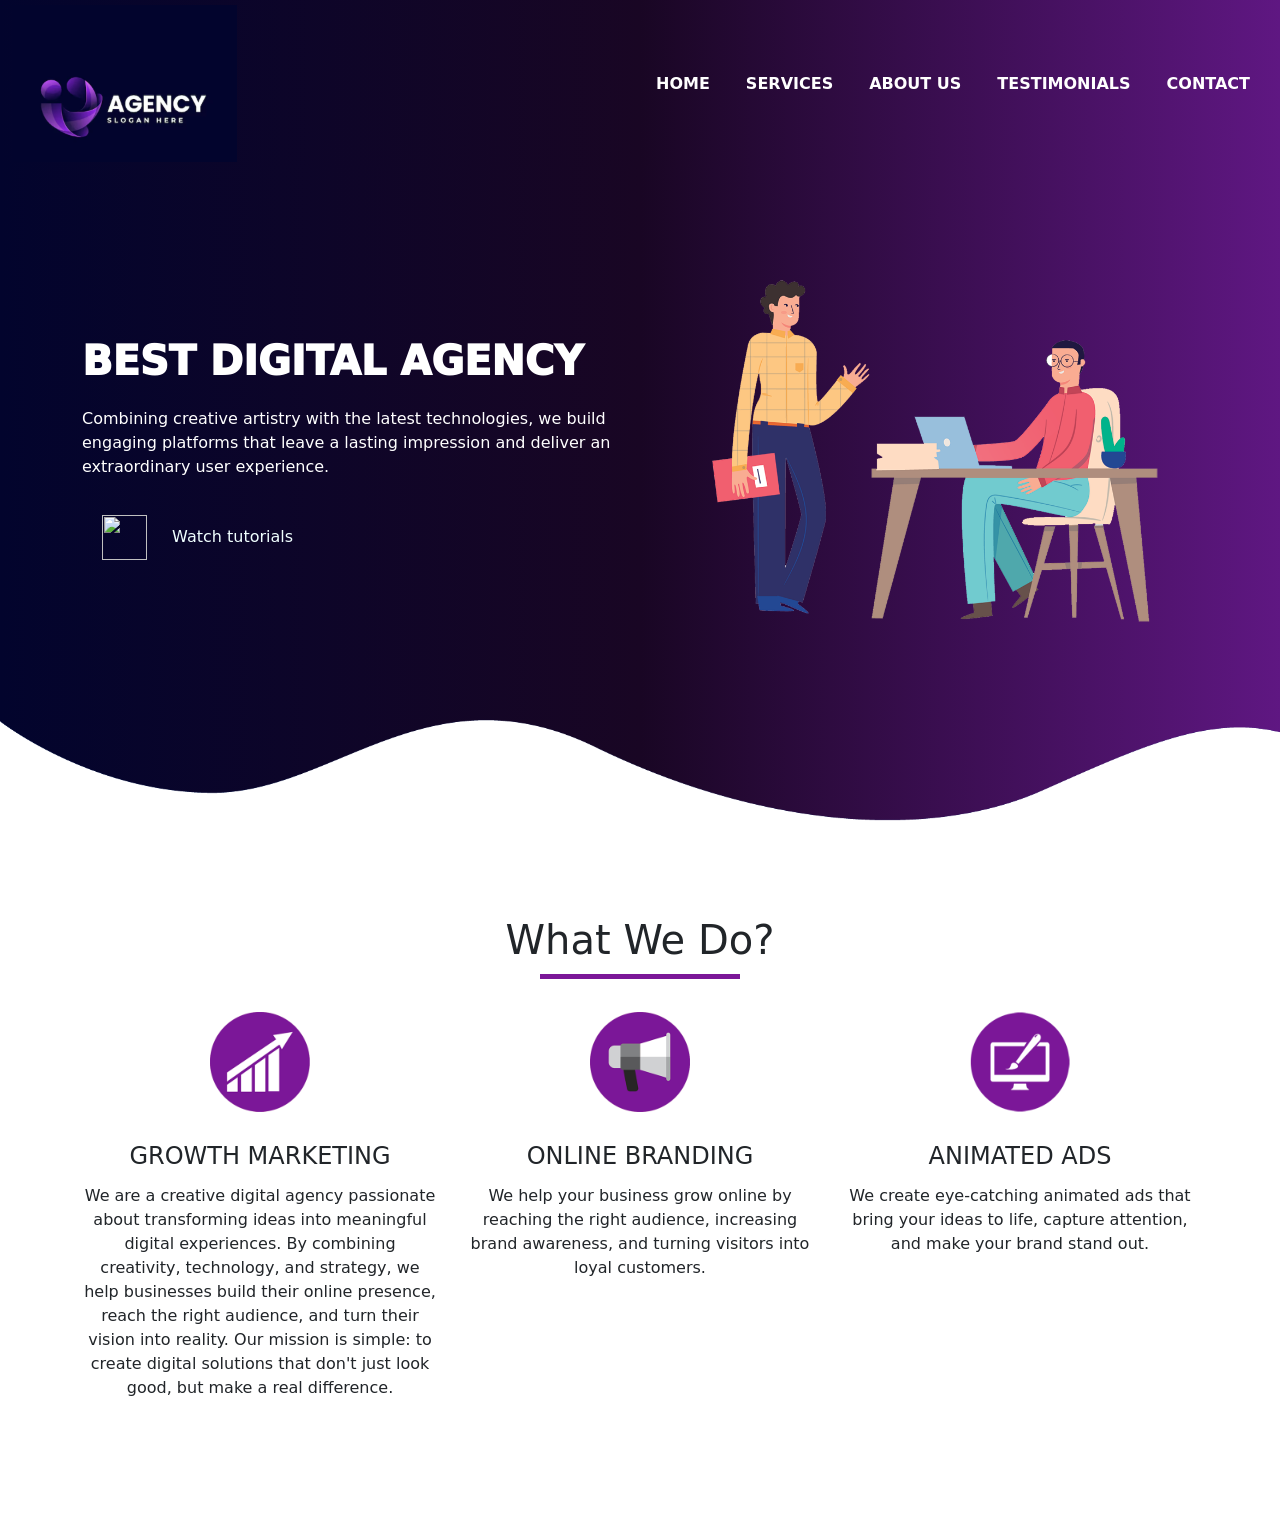
==== complete website/index.html @ f59f9330 "Add files via upload" ====
<html>
<head>
<title> Agency website  </title>
<link rel="stylesheet" href="style.css">   
<link rel="stylesheet"
  href="https://cdn.jsdelivr.net/npm/bootstrap@5.3.8/dist/css/bootstrap.min.css">
<script src="https://cdn.jsdelivr.net/npm/bootstrap@5.3.8/dist/js/bootstrap.bundle.min.js"></script>
<link rel="stylesheet" href="https://cdnjs.cloudflare.com/ajax/libs/font-awesome/6.7.2/css/all.min.css">
</head>
    
<body>
<!--------------------------------------- navbar section-- --------------------------------------------------------------->
<section id="nav-bar">
    
<nav class="navbar navbar-expand-lg bg-body-tertiary">
  <div class="container-fluid">
    <a class="navbar-brand" href="#"><img src="images/logo.png"></a>
    <button class="navbar-toggler" type="button" data-bs-toggle="collapse" data-bs-target="#navbarNav" aria-controls="navbarNav" aria-expanded="false" aria-label="Toggle navigation">
     <i class="fa-solid fa-bars"></i>
    </button>
    <div class="collapse navbar-collapse" id="navbarNav">
      <ul class="navbar-nav ms-auto">
        <li class="nav-item">
          <a class="nav-link " href="#">HOME</a>
        </li>
        <li class="nav-item">
          <a class="nav-link" href="#">SERVICES</a>
        </li>
        <li class="nav-item">
          <a class="nav-link" href="#">ABOUT US </a>
        </li>
        <li class="nav-item">
          <a class="nav-link " href="#" >TESTIMONIALS</a>
        </li>
          <li class="nav-item">
          <a class="nav-link " href="#" >CONTACT</a>
        </li>
      </ul>
    </div>
  </div>
</nav>
</section>  
<!--------------------------------------- banner section-- --------------------------------------------------------------->
<section id="banner">
<div class="container">
<div class="row">
<div class="col-md-6">     
<p class="promo-title">BEST DIGITAL AGENCY</p>
<p>Combining creative artistry with the latest technologies, we build engaging platforms that leave a lasting impression and deliver an extraordinary user experience. </p>
<a href="#"><img src="images/PLAY.png" class="play-btn"> Watch tutorials</a>
</div>
<div class="col-md-6 text-center">
<img src="images/home2.png" class="img-fluid">  
</div>
</div>
</div>   
    <img src="images/wave1.png" class="bottom-img">
</section>
<!--------------------------------------- services section-- ---------------------------------------------------------------> 
<section id="services">
<div class="container text-center">
<h1 class="title">What We Do?</h1>
<div class="row text-center">
<div class="col-md-4 services">  
<img src="images/service1.png" class="service-img">   
<h4> Growth Marketing </h4>   
<p>We are a creative digital agency passionate about transforming ideas into meaningful digital experiences. By combining creativity, technology, and strategy, we help businesses build their online presence, reach the right audience, and turn their vision into reality.

Our mission is simple: to create digital solutions that don't just look good, but make a real difference.</p> 
</div>
<div class="col-md-4 services">  
<img src="images/service2.png" class="service-img">   
<h4> Online Branding </h4>   
<p>We help your business grow online by reaching the right audience, increasing brand awareness, and turning visitors into loyal customers.</p>    
</div> 
<div class="col-md-4 services">  
<img src="images/service3.png" class="service-img">   
<h4>Animated Ads</h4>   
<p>We create eye-catching animated ads that bring your ideas to life, capture attention, and make your brand stand out.</p>
</div>
</div>
</div>
    
    

    
    
    
</section>
    
    
</body>
</html>
---- complete website/style.css ----
*{
    
    margin: 0;
    padding: 0;
}

body{
    
    front font-family: sans-serif;
}
/*----------------------------navbar section----------------------------------------*/
#nav-bar{
    
    position:sticky;
    top: 0;
    z-index:10;
}
.navbar{
    background-image: linear-gradient(to right ,#02042D, #190624 ,#5f1782);
    padding:0 !important ;
    
}

navbar-brand img{
    
    height: 40px;
    padding-left: 20px;
}
.navbar-nav li
{
    
    padding: 0 10px;
}
.navbar-nav li a
{
    
    color: #fff !important;
    font-weight: 600;
    float:right;
    text-align: left;
}
.fa-bars{
    color: #fff;
    font-size:30px !important;
}
.navbar-toggler
{
  outline: none !important;     
}
/*----------------------------banner section----------------------------------------*/
 
#banner{
    background-image: linear-gradient(to right ,#02042D, #190624 ,#5f1782);
    color:#fff;
    padding-top:5%;
}
.promo-title
{
 font-size: 40px;
 font-weight: 1000;
 margin-top: 100px; 
}
.play-btn
{
    width:45px;
    margin:20px;
}
#banner a
{
    color:azure;
    text-decoration-line: none;
}
.bottom-img
{
    width: 100%;
}
/*----------------------------services section----------------------------------------*/
#services{
    padding:80px 0;
}
.service-img
{
    width:100px;
    margin-top:20px;
}
.services
{
    padding:20px;
}
.services h4
{
    padding:5px;
    margin-top: 25px;
    text-transform:uppercase;
}
.title::before
{
    content:'';
    background: #7b1798;
    height: 5px;
    width: 200px;
    margin-left: auto;
    margin-right: auto;
    display: block;
    transform:translateY(63px);
        
        
}
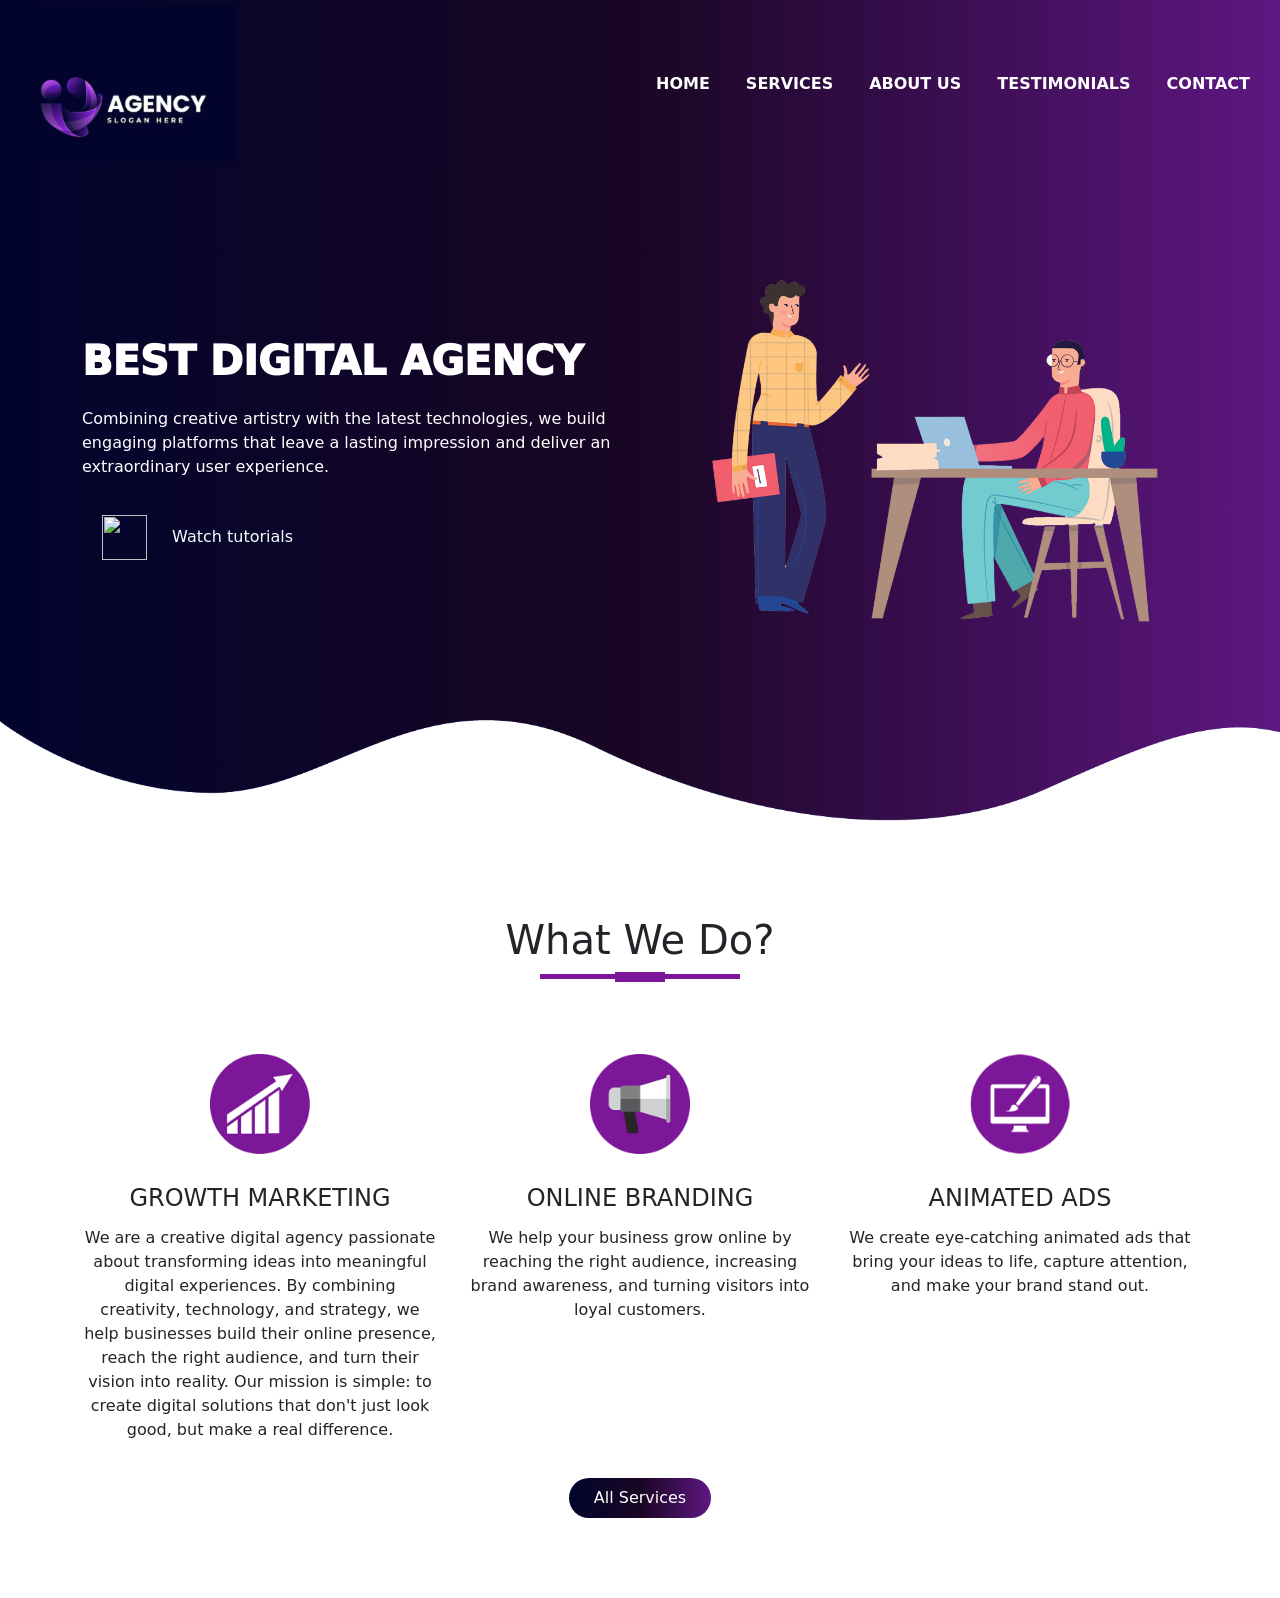
==== commit e3566d3c: "Add files via upload" ====
--- a/complete website/index.html
+++ b/complete website/index.html
@@ -79,15 +79,10 @@
 <p>We create eye-catching animated ads that bring your ideas to life, capture attention, and make your brand stand out.</p>
 </div>
 </div>
-</div>
-    
-    
-
-    
-    
-    
+    <button calss="button" type="button" class="btn btn-primary">All Services </button>
+</div>    
 </section>
-    
+<!--------------------------------------- About Us -- ---------------------------------------------------------------->   
     
 </body>
 </html>
--- a/complete website/style.css
+++ b/complete website/style.css
@@ -103,6 +103,26 @@
     margin-right: auto;
     display: block;
     transform:translateY(63px);
-        
-        
+              
+}
+.title::after
+{
+    content:'';
+    background: #7b1798;
+    height: 10px;
+    width: 50px;
+    margin-left: auto;
+    margin-right: auto;
+    margin-bottom: 40px;
+    display: block;
+    transform:translateY(8px);          
+}
+#services .btn-primary
+{
+    box-shadow:none;
+    border: none;
+    padding: 8px 25px;
+    border-radius:20px ;
+    background-image: linear-gradient(to right ,#02042D, #190624 ,#5f1782);
+    
 }
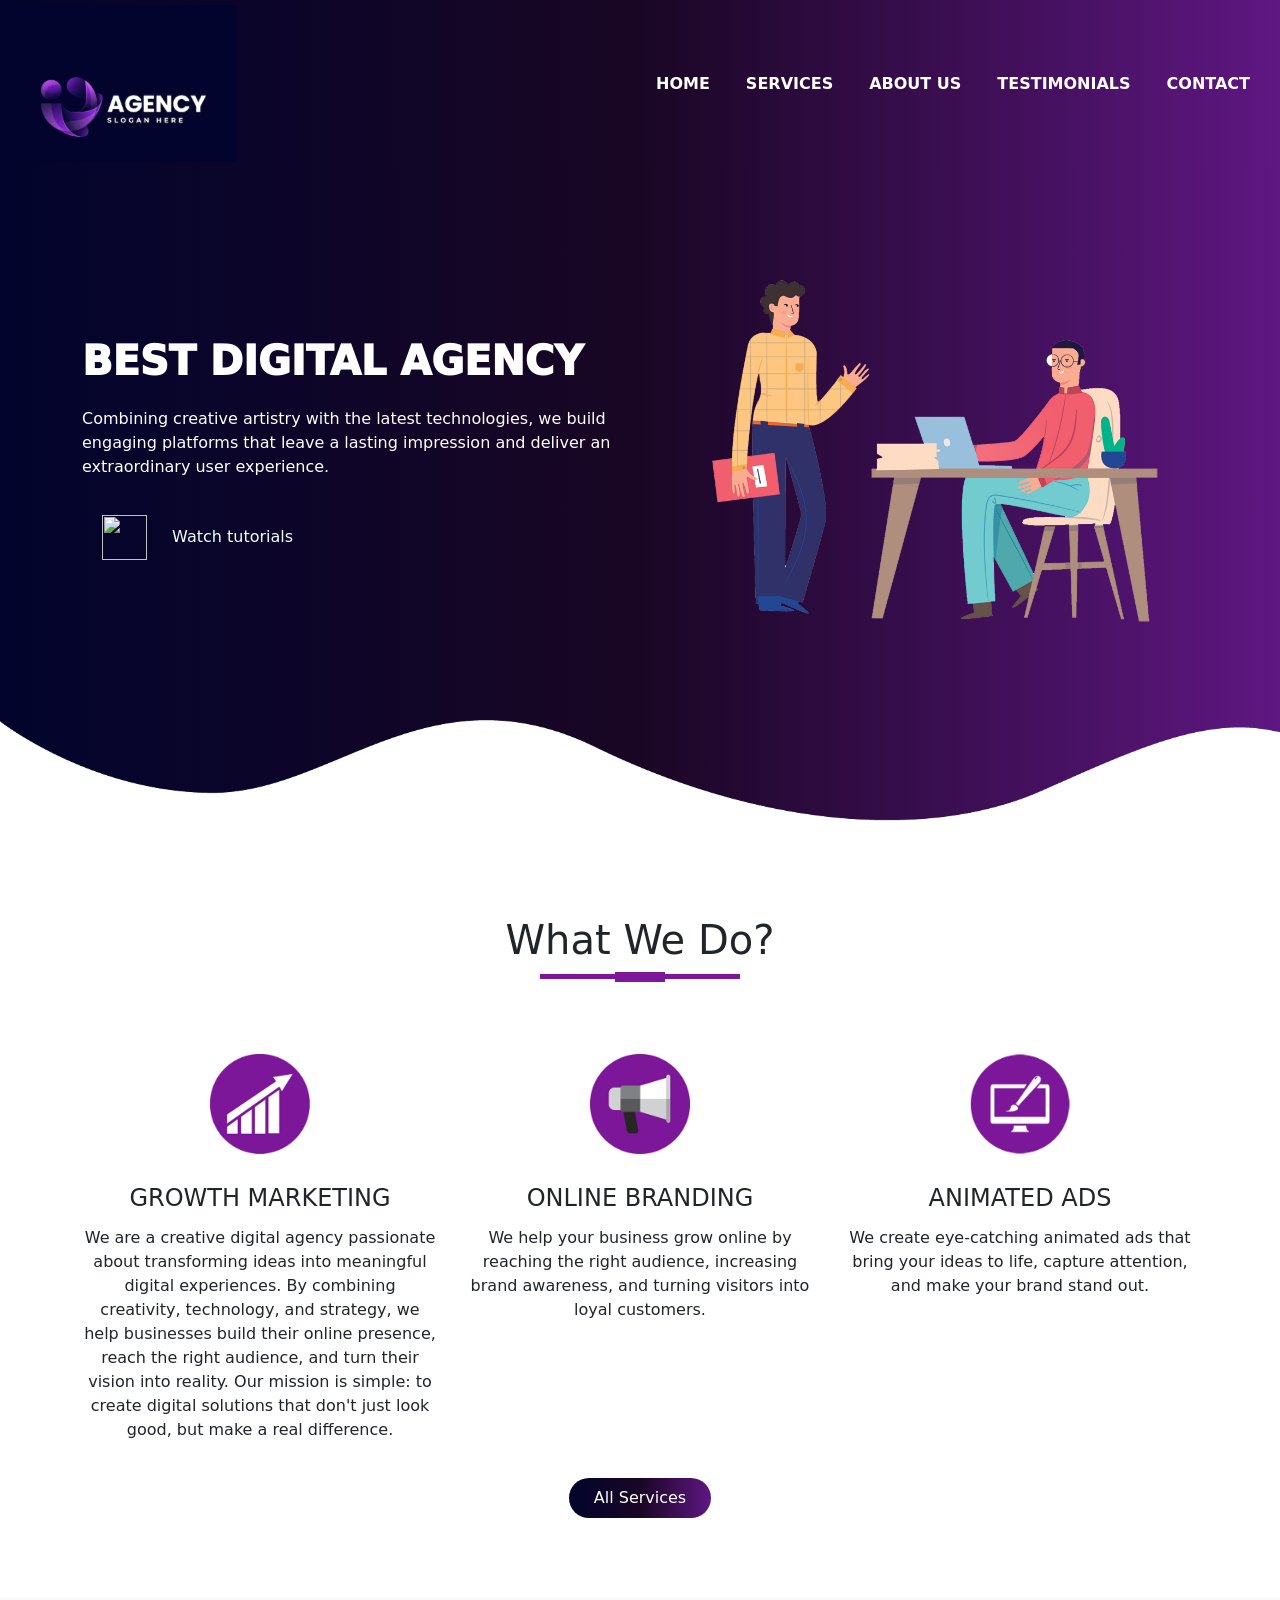
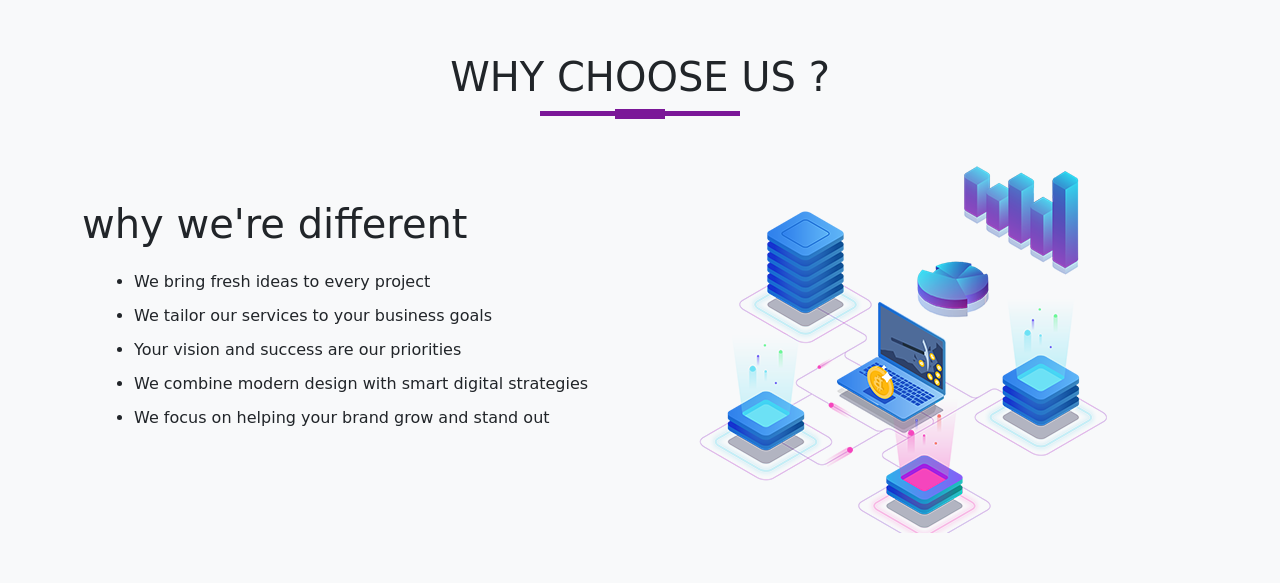
==== commit bfc31a39: "Add files via upload" ====
--- a/complete website/index.html
+++ b/complete website/index.html
@@ -82,7 +82,31 @@
     <button calss="button" type="button" class="btn btn-primary">All Services </button>
 </div>    
 </section>
-<!--------------------------------------- About Us -- ---------------------------------------------------------------->   
+<!--------------------------------------- About-Us section -- ---------------------------------------------------------------->   
+<section id="about-us">
+<div class="container">
+<h1 class="title text-center">WHY CHOOSE US ?</h1>
+<div class="row">
+<div class="col-md-6 about-us">
+<p class="about-title">why we're different</p>
+     <ul>
+     <li>We bring fresh ideas to every project</li>
+     <li>We tailor our services to your business goals</li>
+     <li>Your vision and success are our priorities</li>
+     <li>We combine modern design with smart digital strategies</li>
+     <li>We focus on helping your brand grow and stand out</li>
+     </ul>
+</div>
+<div class="col-md-6 about-us">
+<img src="images/network.png" class="img-fluid">
+</div>
+</div>
+</div>   
+</section>
+<!--------------------------------------- testimonials section -- ---------------------------------------------------------->
+<section id="testimonials">
+     
     
+</section>
 </body>
 </html>
--- a/complete website/style.css
+++ b/complete website/style.css
@@ -125,4 +125,22 @@
     border-radius:20px ;
     background-image: linear-gradient(to right ,#02042D, #190624 ,#5f1782);
     
+}
+/*----------------------------about-us section----------------------------------------*/
+#about-us{
+    
+    background: #f8f9fa;
+    padding-bottom:50px ;
+    padding-top:50px;
+}
+.about-title{
+    font-size:40px;
+    font font-weight: 600;
+    margin-top: 8%;
+}
+#about-us ul li{
+    margin: 10px 0;
+}
+#about-us ul{
+    margin-left:20px;
 }
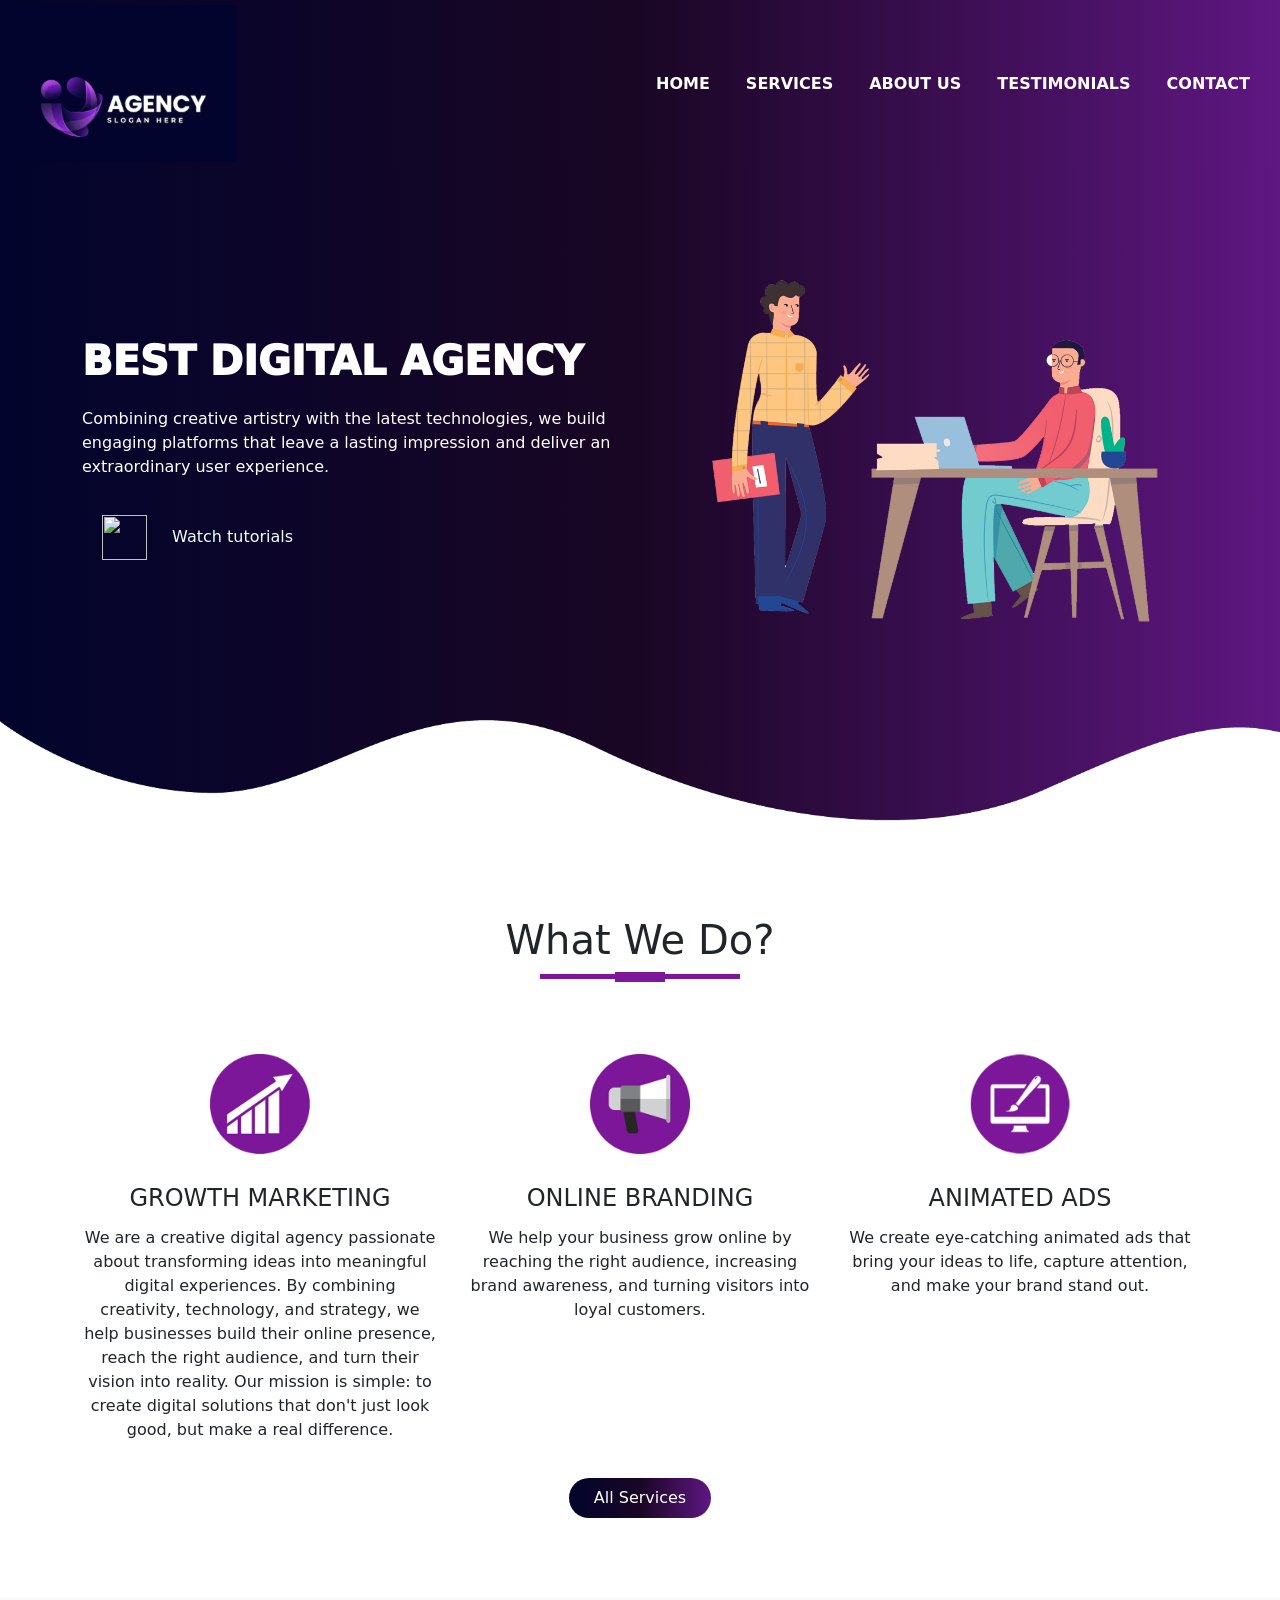
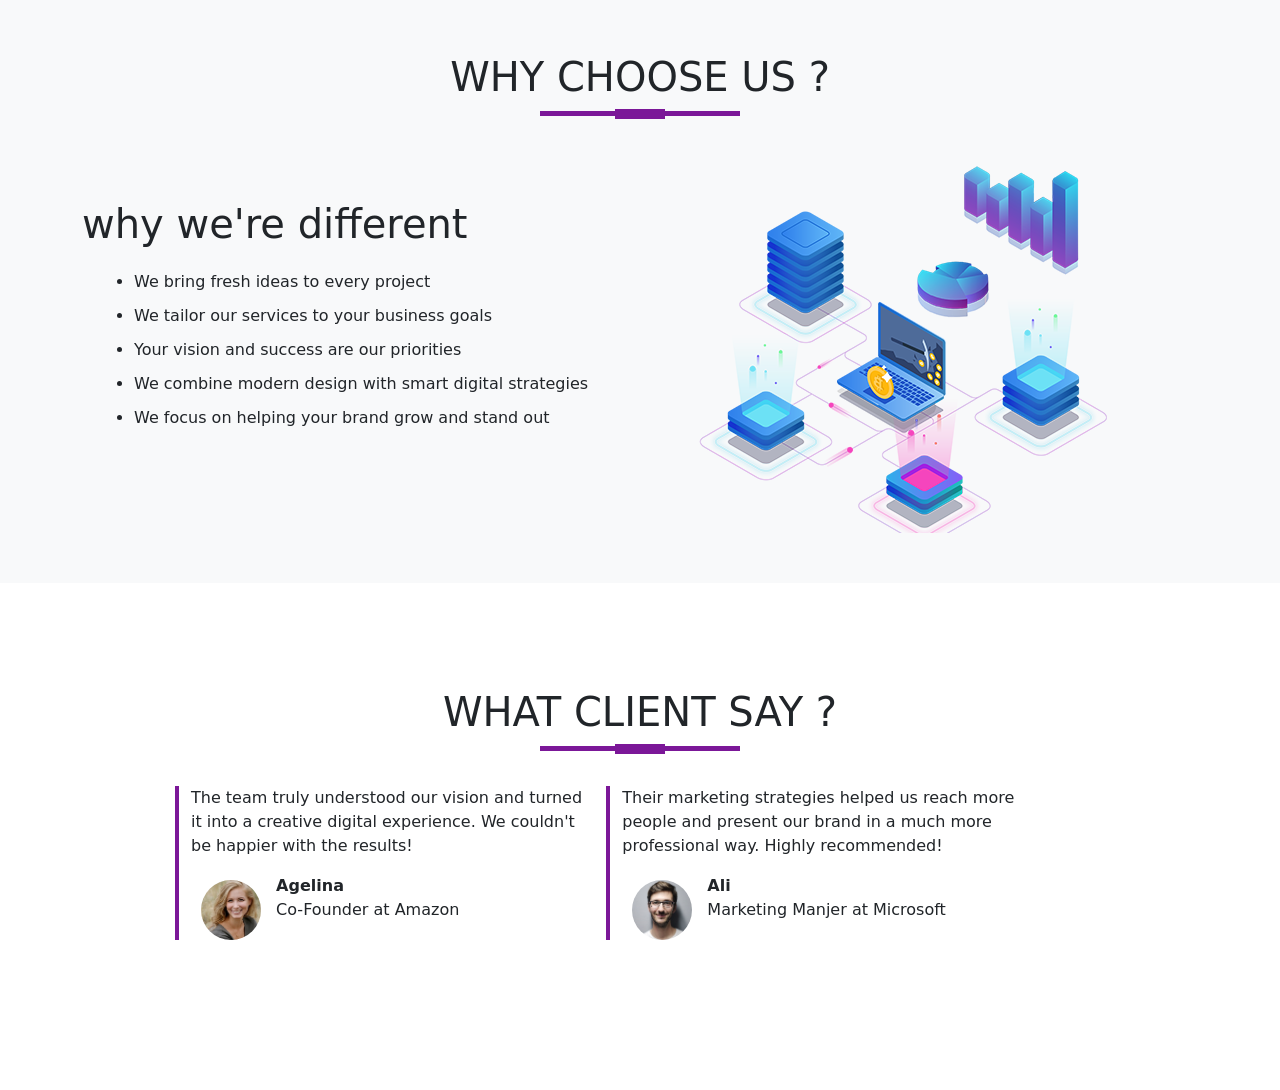
==== commit 02ce7d85: "Add files via upload" ====
--- a/complete website/index.html
+++ b/complete website/index.html
@@ -105,8 +105,23 @@
 </section>
 <!--------------------------------------- testimonials section -- ---------------------------------------------------------->
 <section id="testimonials">
-     
-    
+<div class="container">
+<h1 class="title text-center">WHAT CLIENT SAY ?</h1>   
+<div class="row offset-1">
+<div class="col-md-5 testimonials"> 
+    <p>The team truly understood our vision and turned it into a creative digital experience. We couldn't be happier with the results!</p>
+    <img src="images/user1.jpg">
+    <p class="user-details"><b>Agelina</b><br>Co-Founder at Amazon</p>
+    </div> 
+    <div class="col-md-5 testimonials"> 
+    <p>Their marketing strategies helped us reach more people and present our brand in a much more professional way. Highly recommended!</p>
+    <img src="images/user2.jpg">
+    <p class="user-details"><b>Ali</b><br>Marketing Manjer at Microsoft</p>
+        
+</div> 
+</div>
+</div>    
 </section>
+<!--------------------------------------- social media section -- ---------------------------------------------------------->   
 </body>
 </html>
--- a/complete website/style.css
+++ b/complete website/style.css
@@ -143,4 +143,30 @@
 }
 #about-us ul{
     margin-left:20px;
-}+}
+/*----------------------------testimonials section----------------------------------------*/
+#testimonials{
+    margin: 100px 0;
+}
+.testimonials{
+    border-left: 4px solid #7b1798;
+    margin-top: 50px;
+    margin-bottom: 50px;  
+}
+.testimonials img{
+    height: 60px;
+    width: 60px;
+    border-radius: 50%;
+    margin: 0 10px; 
+}
+.user-details
+{
+    display:inline-block;
+    font font-size: 12px;
+}
+/*----------------------------social media section----------------------------------------*/
+<section id="social-media">
+<div class="container">
+<div class="row">
+
+</section>
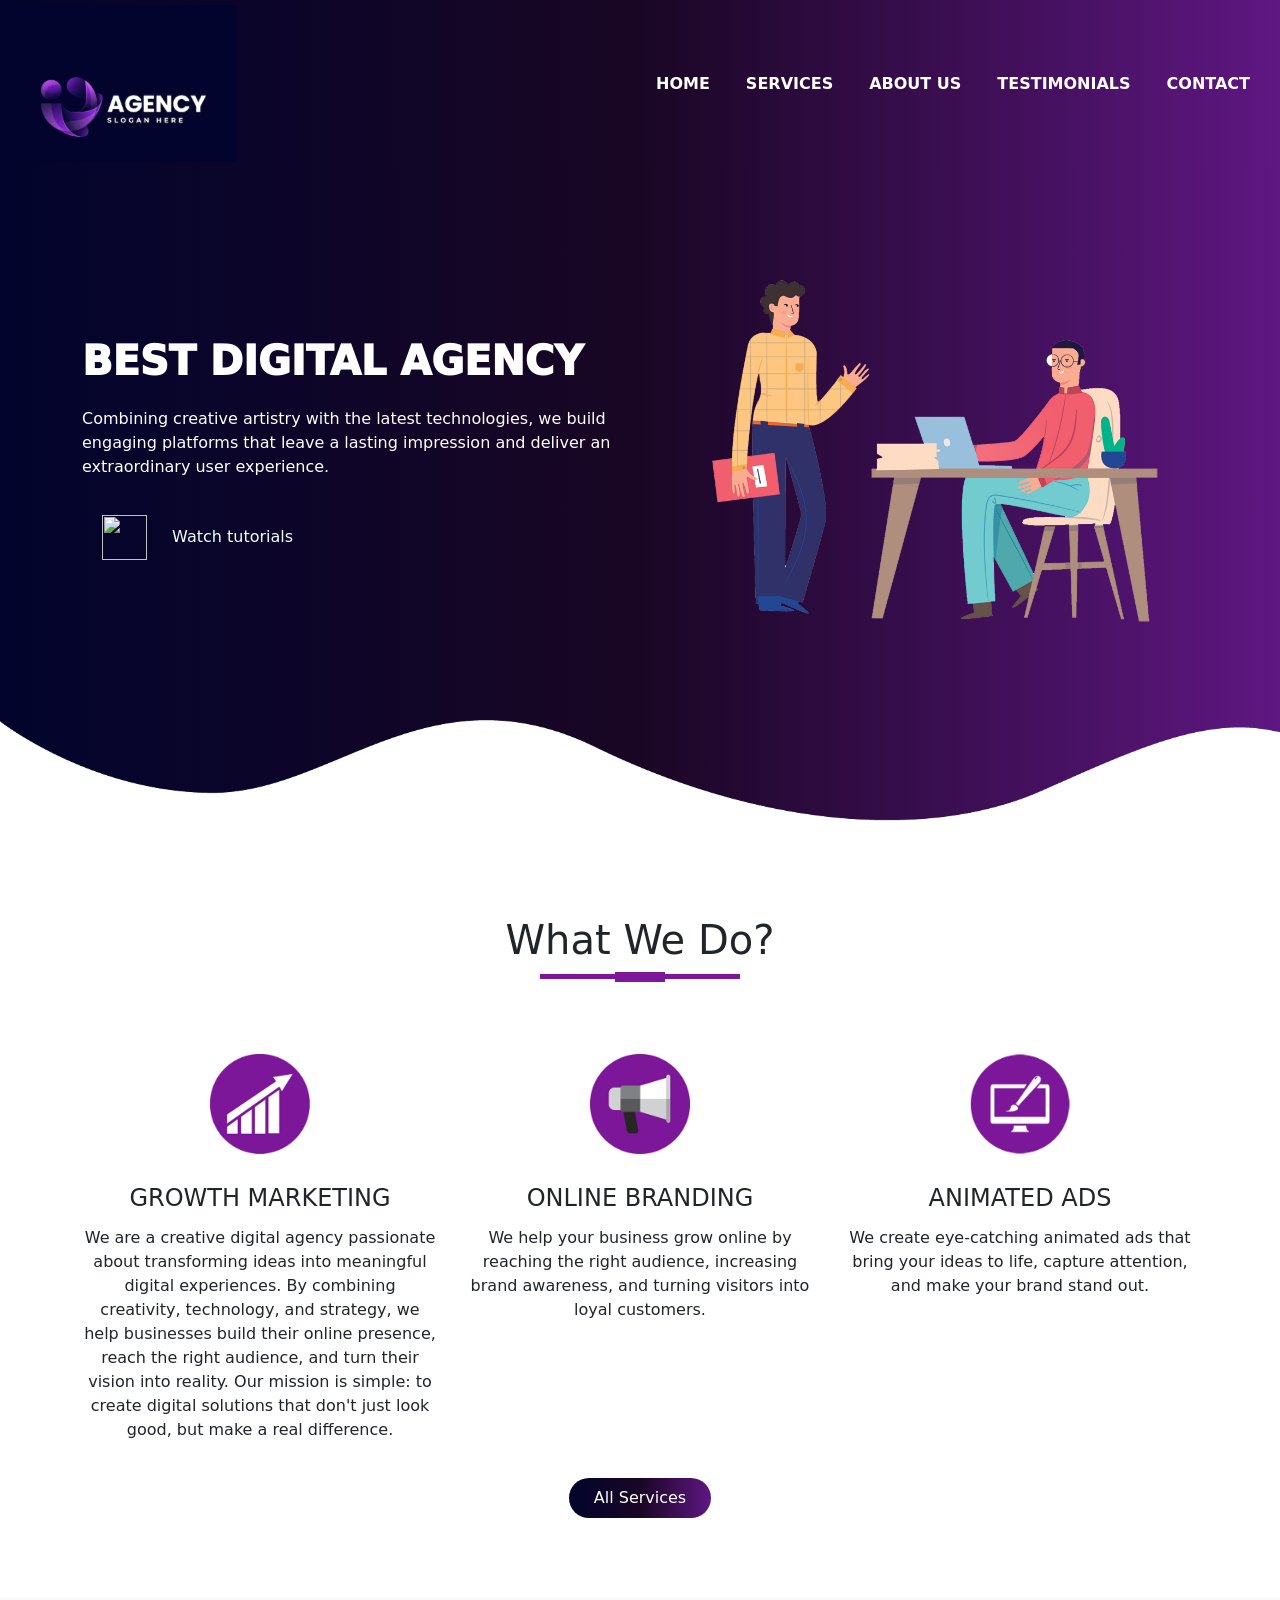
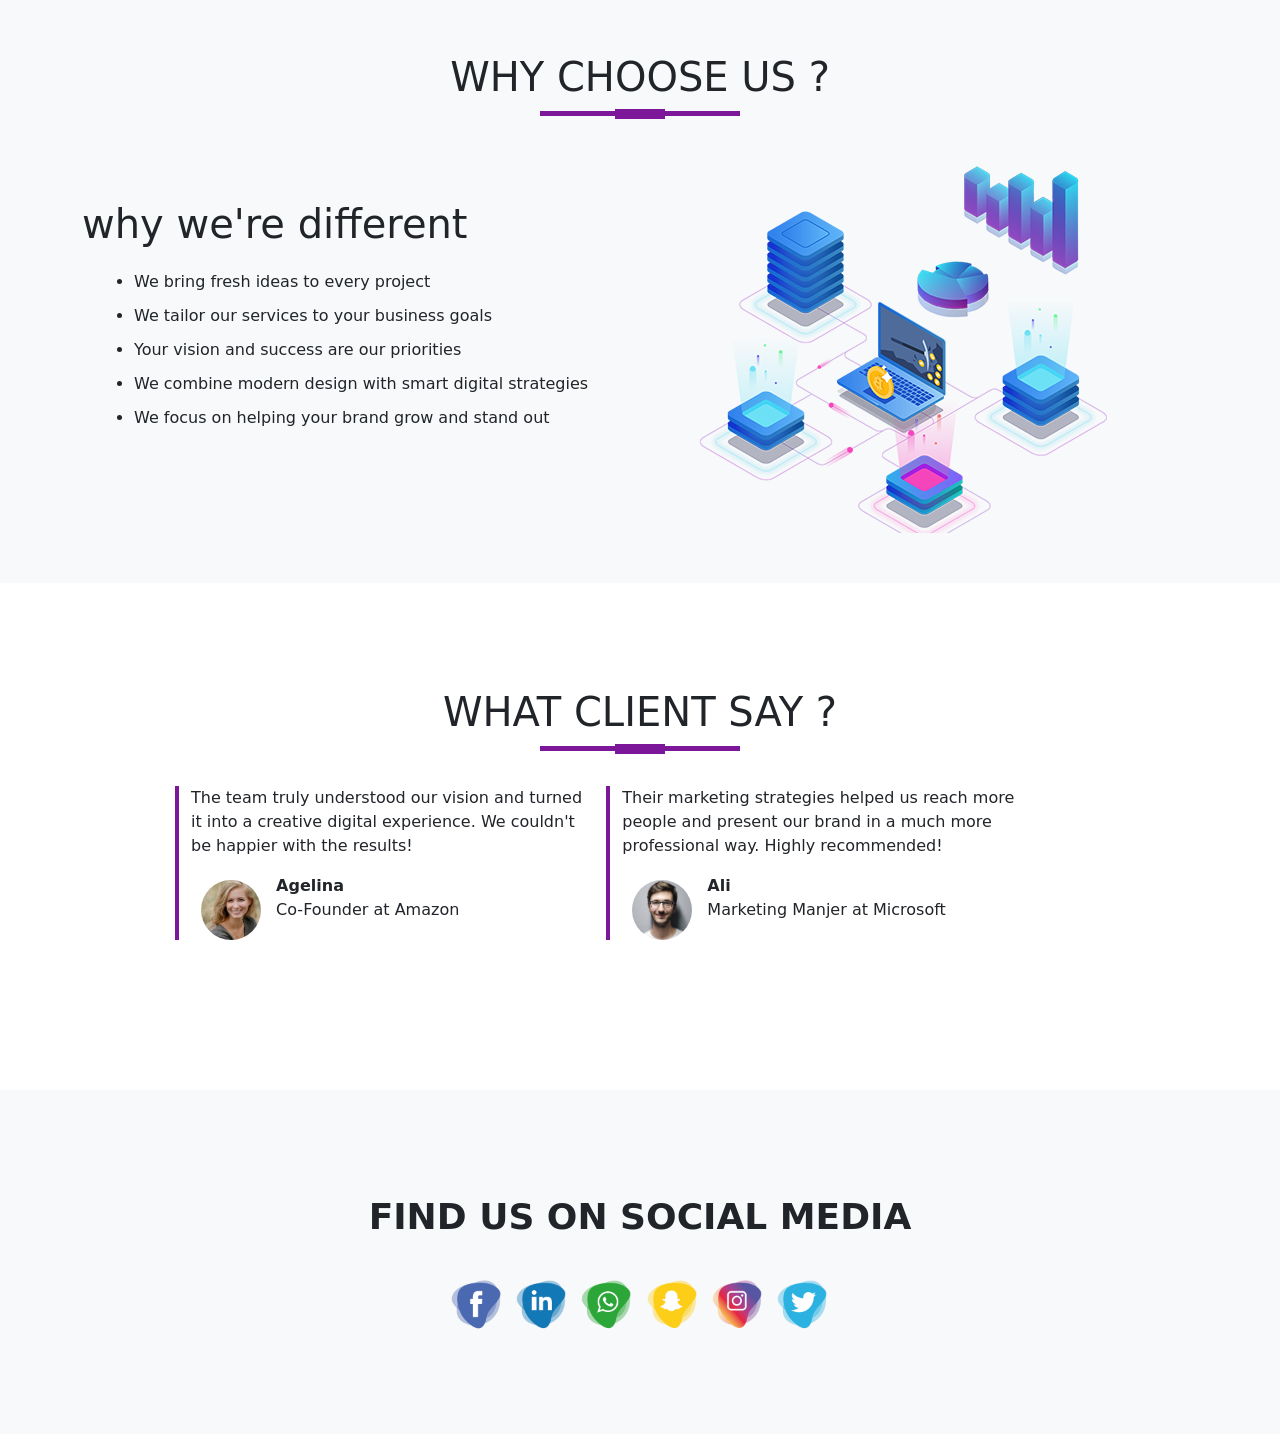
==== commit 5133aaf4: "Add files via upload" ====
--- a/complete website/index.html
+++ b/complete website/index.html
@@ -122,6 +122,21 @@
 </div>
 </div>    
 </section>
-<!--------------------------------------- social media section -- ---------------------------------------------------------->   
+<!--------------------------------------- social media section -- ---------------------------------------------------------->
+<section id="social-media">
+<div class="container text-center">
+<p>FIND US ON SOCIAL MEDIA</p>
+    <div class="social-icons">
+    <a href="#"><img src="images/facebook-icon.png"></a>
+    <a href="#"><img src="images/linkedin-icon.png"></a>   
+    <a href="#"><img src="images/whatsapp-icon.png"></a>
+    <a href="#"><img src="images/snapchat-icon.png"></a>
+    <a href="#"><img src="images/instagram-icon.png"></a>
+    <a href="#"><img src="images/twitter-icon.png"></a>
+</div>
+</div>
+</section>
+<!---------------------------------------footer section -- ---------------------------------------------------------->
+
 </body>
 </html>
--- a/complete website/style.css
+++ b/complete website/style.css
@@ -165,8 +165,21 @@
     font font-size: 12px;
 }
 /*----------------------------social media section----------------------------------------*/
-<section id="social-media">
-<div class="container">
-<div class="row">
-
-</section>+#social-media
+{
+    background-color: #f8f9fa;
+    padding: 100px 0;   
+}
+#social-media p{
+    margin-bottom:30px;
+    font-size:36px;
+    font-weight: 600;      
+}
+.social-icons img
+{
+    width: 60px;
+    transition: 0.5s;
+}
+.social-icons a:hover img{
+    transform: translateY(-10px);
+}
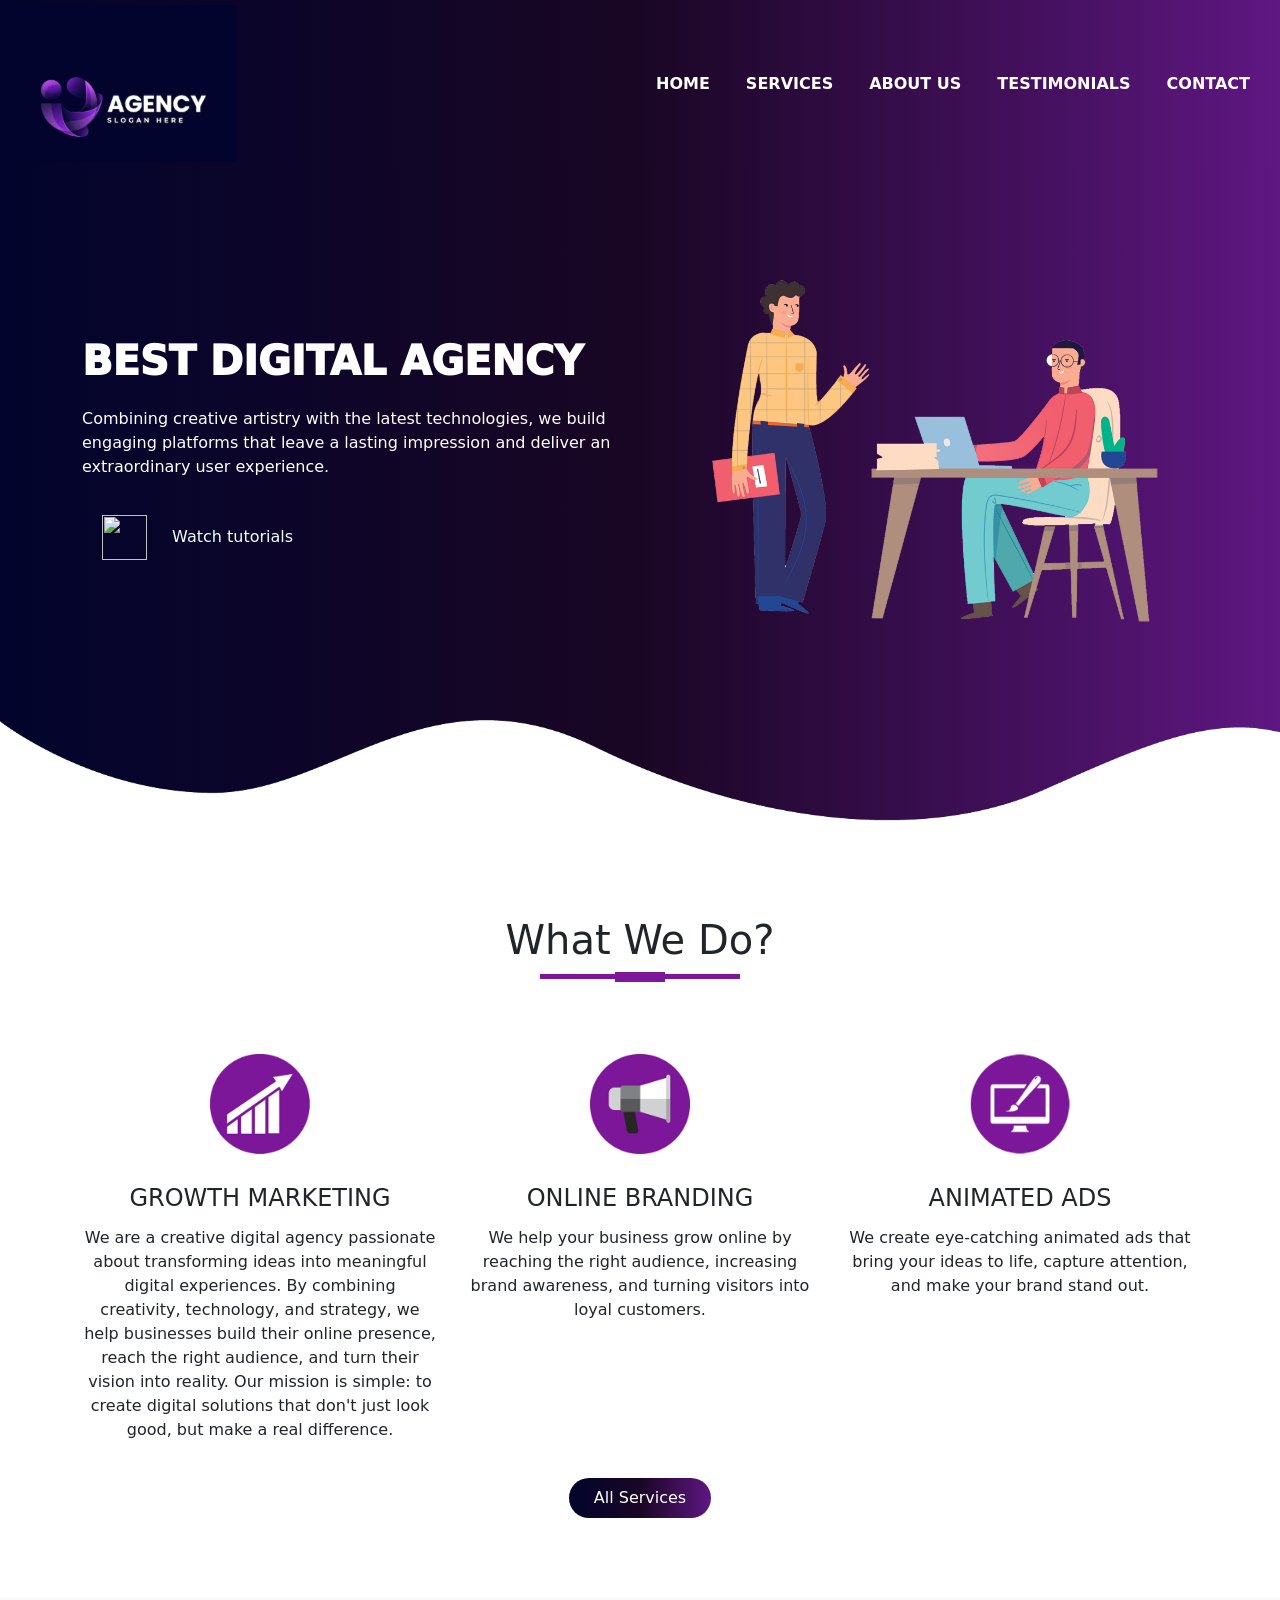
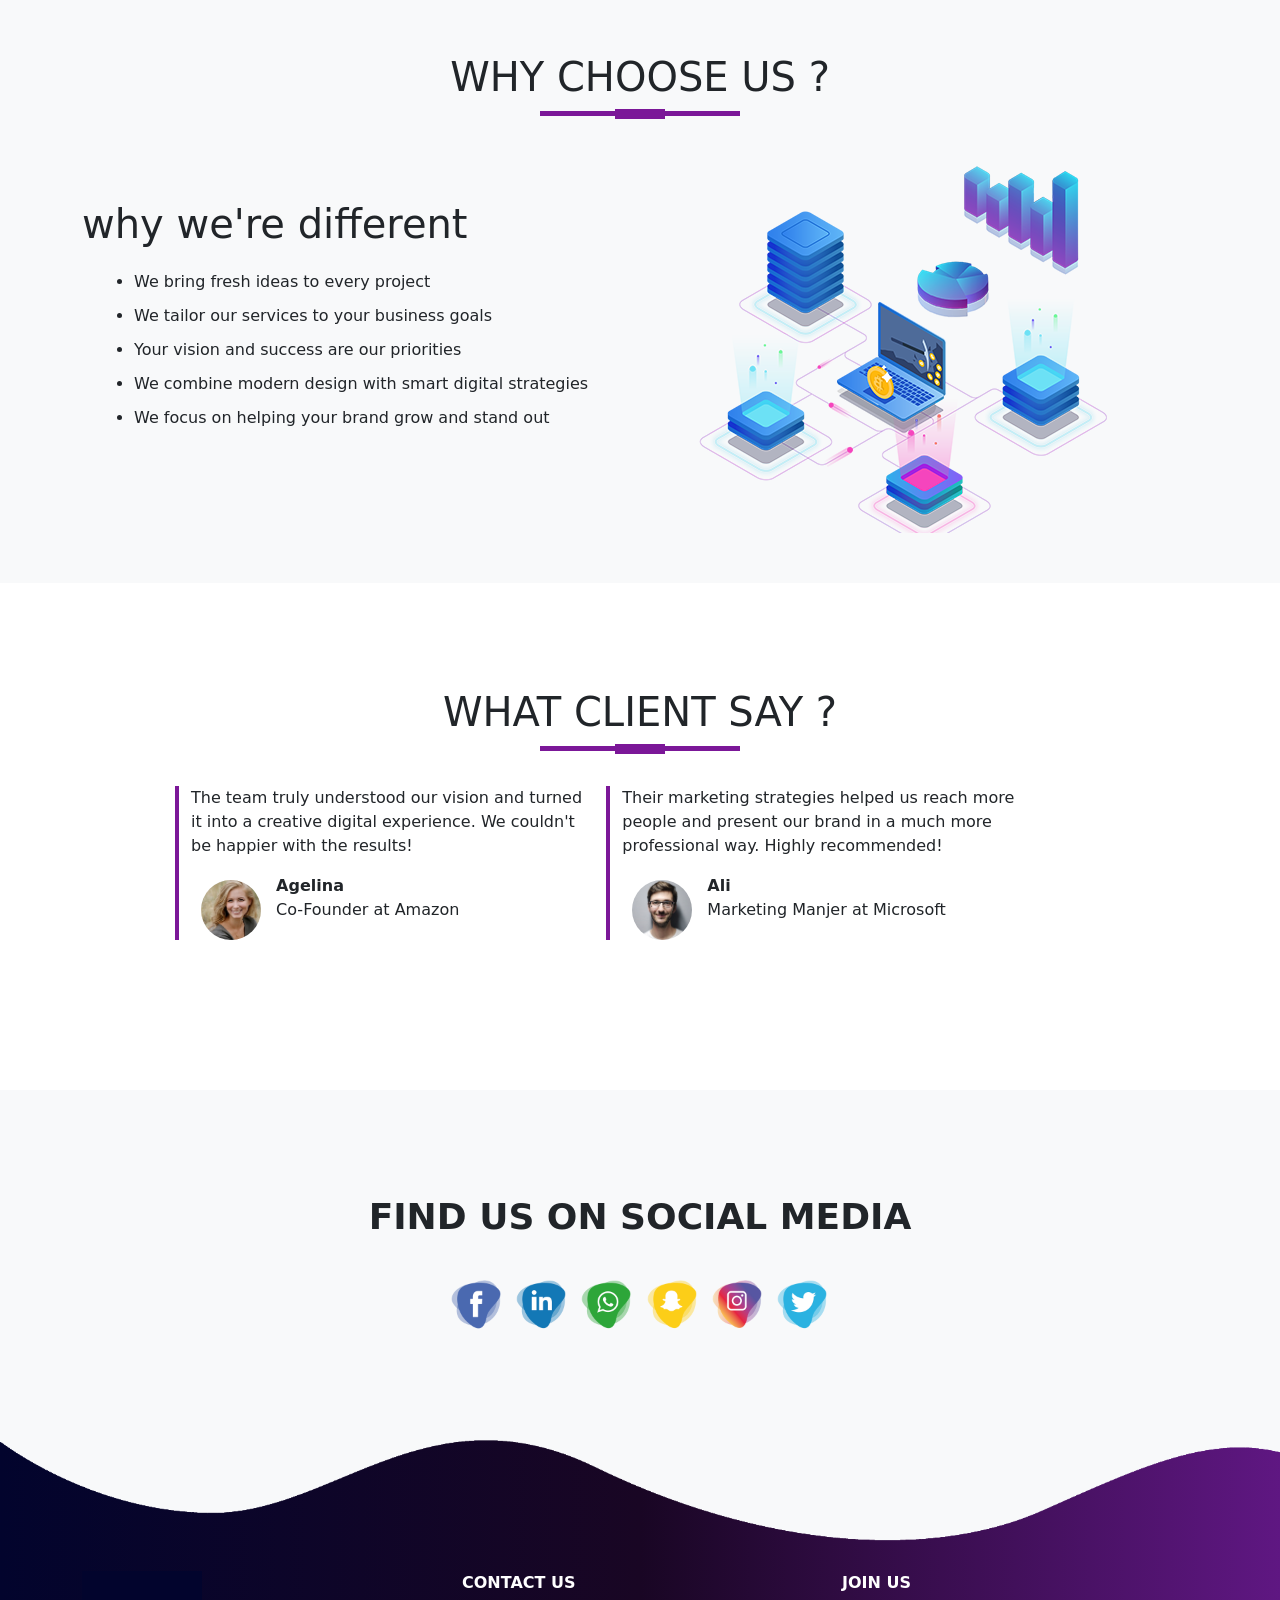
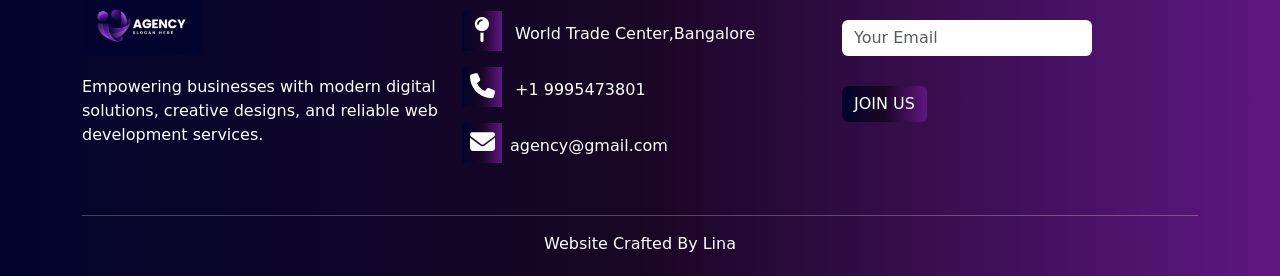
==== commit bb8b9fa7: "Add files via upload" ====
--- a/complete website/index.html
+++ b/complete website/index.html
@@ -137,6 +137,31 @@
 </div>
 </section>
 <!---------------------------------------footer section -- ---------------------------------------------------------->
+<section id="footer">
+<img src="images/wave2.png" class="footer-img">  
+<div class="container">
+<div class="row">
+<div class="col-md-4 footer-box">
+<img src="images/logo.png">
+    <p>Empowering businesses with modern digital solutions, creative designs, and reliable web development services.</p>    
+</div>
+<div class="col-md-4 footer-box">
+    <p><b>CONTACT US</b></p>    
+    <P><i class="fa fa-map-pin"></i> World Trade Center,Bangalore</P>
+    <P><i class="fa fa-phone"></i> +1 9995473801</P>
+    <P><i class="fa fa-envelope"></i>agency@gmail.com</P>
+</div>
+<div class="col-md-4 footer-box">
+<p><b>JOIN US</b></p> 
+<input type="email" class="form-control" placeholder="Your Email">
+<button type="button" class="btn btn-primary">JOIN US</button>
+    
+</div>        
+</div>    
+    <hr>
+    <p class="copyright">Website Crafted By Lina</p>
+</div>           
+</section>
 
 </body>
 </html>
--- a/complete website/style.css
+++ b/complete website/style.css
@@ -182,4 +182,56 @@
 }
 .social-icons a:hover img{
     transform: translateY(-10px);
+}
+/*----------------------------footer section----------------------------------------*/
+#footer
+{
+    background-image: linear-gradient(to right ,#02042D, #190624 ,#5f1782);
+    color:#fff
+}
+.footer-img
+{
+  width:100%;
+}
+.footer-box
+{
+    padding: 20px;
+}
+.footer-box img
+{
+    width: 120px;
+    margin-bottom: 20px;
+}
+.footer-box .fa
+{
+    margin-right: 8px;
+    font-size: 25px;
+    height: 40px;
+    width: 40px;
+    text-align: center;
+    padding-top: 7px;
+    border border-radius: 2px;
+    background-image: linear-gradient(to right ,#02042D, #190624 ,#5f1782);
+}
+.footer-box .form-control
+{
+    box-shadow: none !important;
+    border: none;
+    border border-radius: 0;
+    margin-top: 25px;
+    max-width: 250px;   
+}
+.footer-box .btn-primary
+{
+    box-shadow: none !important;
+    border: none;
+    border border-radius: 0;
+    margin-top: 30px;
+    background-image: linear-gradient(to right ,#02042D, #190624 ,#5f1782); 
+}
+.copyright
+{
+    text-align:center;
+    margin-bottom: 0;
+    padding-bottom: 20px;
 }
